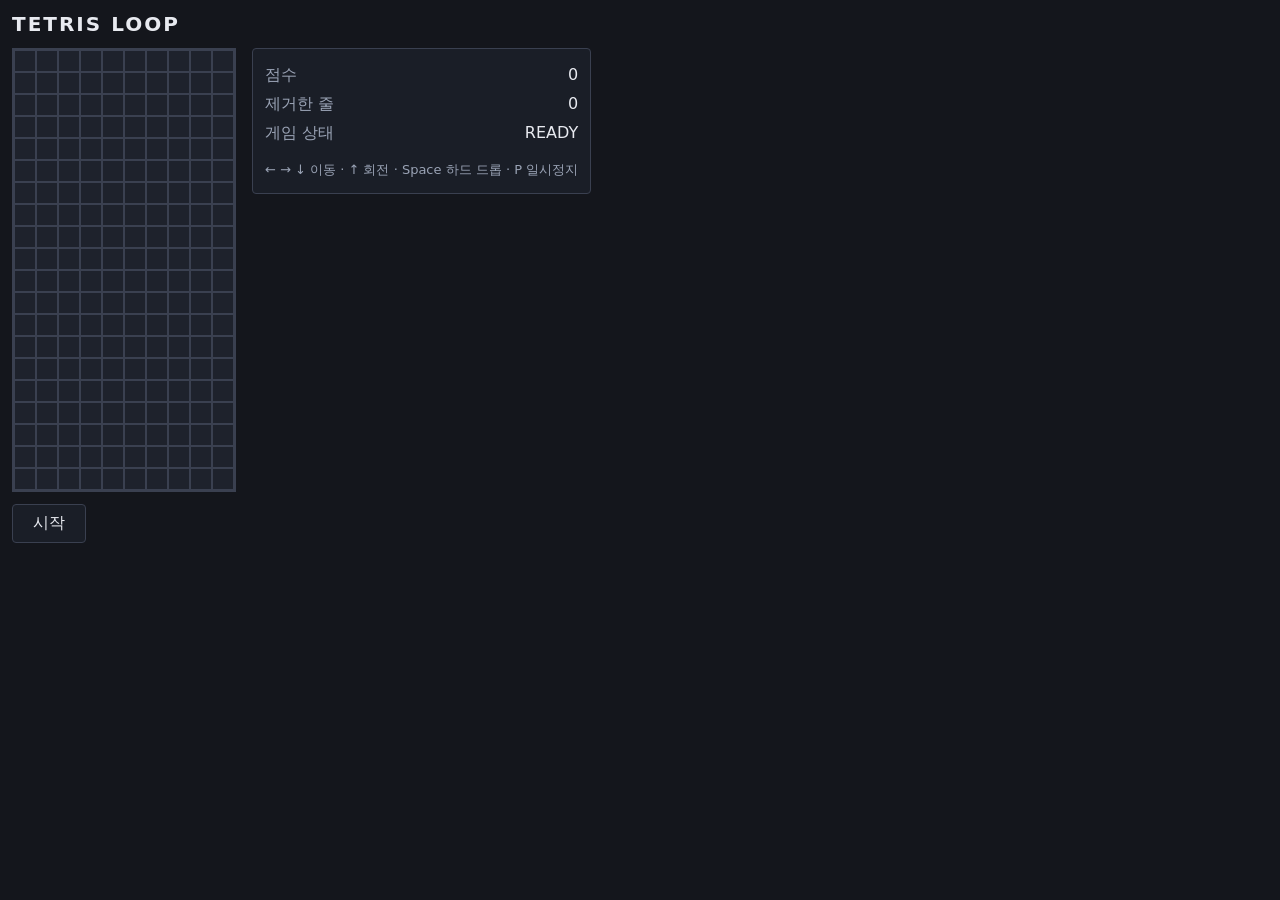
==== index.html @ 9eab6e20 "feat(SPEC_00): 프로젝트 골격과 정적 게임 화면 산출물 여섯 개(index.html · style.css · game.js · main.js · test.html · t" ====
<!DOCTYPE html>
<html lang="ko">
<head>
<meta charset="utf-8">
<meta name="viewport" content="width=device-width, initial-scale=1">
<title>TETRIS LOOP</title>
<link rel="icon" href="data:,">
<link rel="stylesheet" href="style.css">
<script src="game.js" defer></script>
<script src="main.js" defer></script>
</head>
<body>
<h1>TETRIS LOOP</h1>
<main>
  <section class="board-area">
    <div id="board" data-role="board"></div>
    <button id="start-button" data-role="start">시작</button>
  </section>
  <aside class="panel">
    <div class="stat"><span class="label">점수</span><span data-role="score">0</span></div>
    <div class="stat"><span class="label">제거한 줄</span><span data-role="lines">0</span></div>
    <div class="stat"><span class="label">게임 상태</span><span data-role="status">READY</span></div>
    <p data-role="controls">← → ↓ 이동 · ↑ 회전 · Space 하드 드롭 · P 일시정지</p>
  </aside>
</main>
</body>
</html>
---- style.css ----
/* style.css — 배경색과 글자색을 명시적으로 지정한다 (SPEC_00 §3.1). */

:root {
  --bg: #14161c;
  --fg: #e8eaf0;
  --line: #3a4050;
  --cell-bg: #1e222c;
  --panel-bg: #1a1e27;
  --cell-size: 22px;
}

* {
  box-sizing: border-box;
}

html,
body {
  margin: 0;
  padding: 0;
  background: var(--bg);
  color: var(--fg);
}

body {
  font-family: system-ui, sans-serif;
  padding: 12px;
  overflow-x: hidden;
}

h1 {
  margin: 0 0 12px;
  font-size: 20px;
  letter-spacing: 2px;
}

main {
  display: flex;
  flex-direction: column;
  gap: 16px;
  align-items: flex-start;
}

/* 뷰포트 폭 768px 이상: 보드 왼쪽, 상태 패널 오른쪽 */
@media (min-width: 768px) {
  main {
    flex-direction: row;
  }
}

.board-area {
  display: flex;
  flex-direction: column;
  gap: 12px;
  align-items: flex-start;
  max-width: 100%;
}

/* 보드는 DOM 요소로 그린다. canvas 를 쓰지 않는다. */
#board {
  display: flex;
  flex-direction: column;
  border: 2px solid var(--line);
  background: var(--bg);
  max-width: 100%;
}

.row {
  display: flex;
}

/* 셀은 테두리로 서로 구분되어 보인다. */
.cell {
  width: var(--cell-size);
  height: var(--cell-size);
  border: 1px solid var(--line);
  background: var(--cell-bg);
}

#start-button {
  font: inherit;
  padding: 8px 20px;
  color: var(--fg);
  background: var(--panel-bg);
  border: 1px solid var(--line);
  border-radius: 4px;
  cursor: pointer;
}

.panel {
  min-width: 0;
  max-width: 100%;
  padding: 12px;
  background: var(--panel-bg);
  border: 1px solid var(--line);
  border-radius: 4px;
}

.stat {
  display: flex;
  gap: 12px;
  justify-content: space-between;
  padding: 4px 0;
}

.label {
  color: #9aa3b5;
}

[data-role="controls"] {
  margin: 12px 0 0;
  font-size: 13px;
  line-height: 1.6;
  color: #9aa3b5;
  overflow-wrap: break-word;
}

/* 가장 좁은 폭에서도 가로 스크롤이 생기지 않도록 셀을 줄인다. */
@media (max-width: 359px) {
  :root {
    --cell-size: 18px;
  }
}
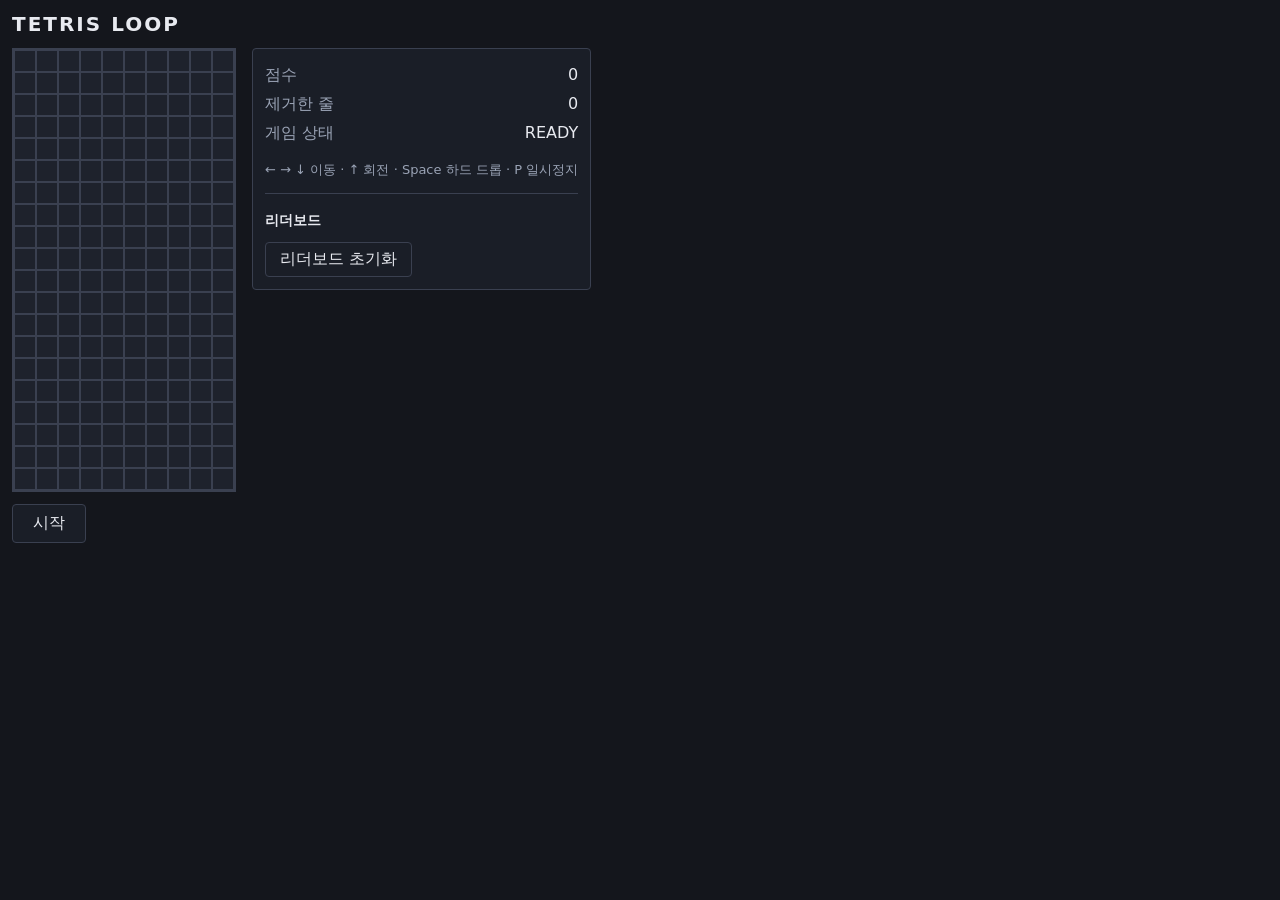
==== commit 0873de10: "feat(SPEC_03): 점수 규칙과 로컬 리더보드 완료 조건 31개를 전부 통과했다. 줄을 지우면 점수가 오르고(1·2·3·4줄 = 100·300·500·800, 가산 경로는 " ====
--- a/index.html
+++ b/index.html
@@ -21,6 +21,20 @@
     <div class="stat"><span class="label">제거한 줄</span><span data-role="lines">0</span></div>
     <div class="stat"><span class="label">게임 상태</span><span data-role="status">READY</span></div>
     <p data-role="controls">← → ↓ 이동 · ↑ 회전 · Space 하드 드롭 · P 일시정지</p>
+
+    <section class="gameover" data-role="gameover" hidden>
+      <p>최종 점수 <span data-role="final-score">0</span></p>
+      <p>제거한 줄 <span data-role="final-lines">0</span></p>
+      <input data-role="name-input" type="text" maxlength="20" placeholder="이름">
+      <button data-role="save">기록 저장</button>
+      <p data-role="name-error"></p>
+    </section>
+
+    <section class="leaderboard" data-role="leaderboard">
+      <h2>리더보드</h2>
+      <ol data-role="record-list"></ol>
+      <button data-role="clear-leaderboard">리더보드 초기화</button>
+    </section>
   </aside>
 </main>
 </body>
--- a/style.css
+++ b/style.css
@@ -76,6 +76,16 @@
   background: var(--cell-bg);
 }
 
+/* 블록 색. game.js 는 색을 모른다 — 색은 표현이므로 CSS 에만 있다 (SPEC_01 §3.1).
+   .cell 과 명시도가 같으므로 반드시 .cell 보다 뒤에 와야 한다. */
+[data-piece="I"] { background: #22d3ee; }
+[data-piece="O"] { background: #facc15; }
+[data-piece="T"] { background: #a855f7; }
+[data-piece="S"] { background: #22c55e; }
+[data-piece="Z"] { background: #ef4444; }
+[data-piece="J"] { background: #3b82f6; }
+[data-piece="L"] { background: #f97316; }
+
 #start-button {
   font: inherit;
   padding: 8px 20px;
@@ -114,6 +124,71 @@
   overflow-wrap: break-word;
 }
 
+/* 게임오버 결과 영역과 리더보드 (SPEC_03 §3) */
+.gameover,
+.leaderboard {
+  margin-top: 12px;
+  padding-top: 12px;
+  border-top: 1px solid var(--line);
+}
+
+.gameover p,
+.leaderboard h2 {
+  margin: 6px 0;
+  font-size: 14px;
+}
+
+[data-role="name-input"] {
+  font: inherit;
+  width: 100%;
+  padding: 6px 8px;
+  color: var(--fg);
+  background: var(--bg);
+  border: 1px solid var(--line);
+  border-radius: 4px;
+}
+
+[data-role="save"],
+[data-role="clear-leaderboard"] {
+  font: inherit;
+  margin-top: 6px;
+  padding: 6px 14px;
+  color: var(--fg);
+  background: var(--panel-bg);
+  border: 1px solid var(--line);
+  border-radius: 4px;
+  cursor: pointer;
+}
+
+[data-role="save"][disabled] {
+  cursor: default;
+  opacity: 0.5;
+}
+
+[data-role="name-error"] {
+  min-height: 1.2em;
+  font-size: 13px;
+  color: #f97316;
+}
+
+[data-role="record-list"] {
+  margin: 6px 0;
+  padding-left: 0;
+  list-style: none;
+  font-size: 13px;
+}
+
+[data-role="record"] {
+  display: flex;
+  gap: 10px;
+  padding: 2px 0;
+}
+
+[data-role="record-name"] {
+  flex: 1;
+  overflow-wrap: anywhere;
+}
+
 /* 가장 좁은 폭에서도 가로 스크롤이 생기지 않도록 셀을 줄인다. */
 @media (max-width: 359px) {
   :root {
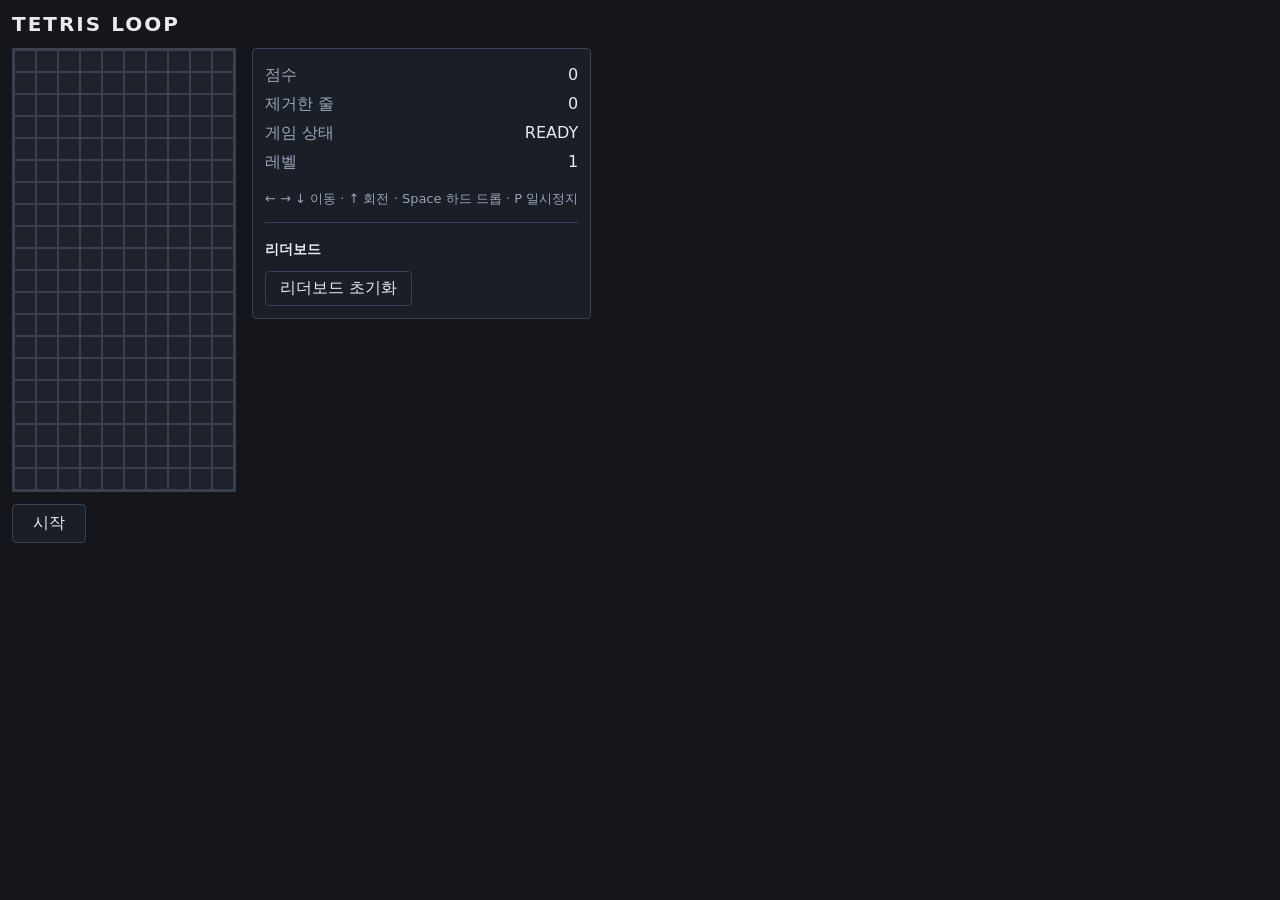
==== commit f8355800: "feat(SPEC_04): 레벨과 속도 누적 제거 줄 수에서 레벨을 파생한다 — levelForLines = floor(lines/10)+1. 레벨은 상태에 저장하지 않고 매번 계" ====
--- a/index.html
+++ b/index.html
@@ -20,6 +20,7 @@
     <div class="stat"><span class="label">점수</span><span data-role="score">0</span></div>
     <div class="stat"><span class="label">제거한 줄</span><span data-role="lines">0</span></div>
     <div class="stat"><span class="label">게임 상태</span><span data-role="status">READY</span></div>
+    <div class="stat"><span class="label">레벨</span><span data-role="level">1</span></div>
     <p data-role="controls">← → ↓ 이동 · ↑ 회전 · Space 하드 드롭 · P 일시정지</p>
 
     <section class="gameover" data-role="gameover" hidden>
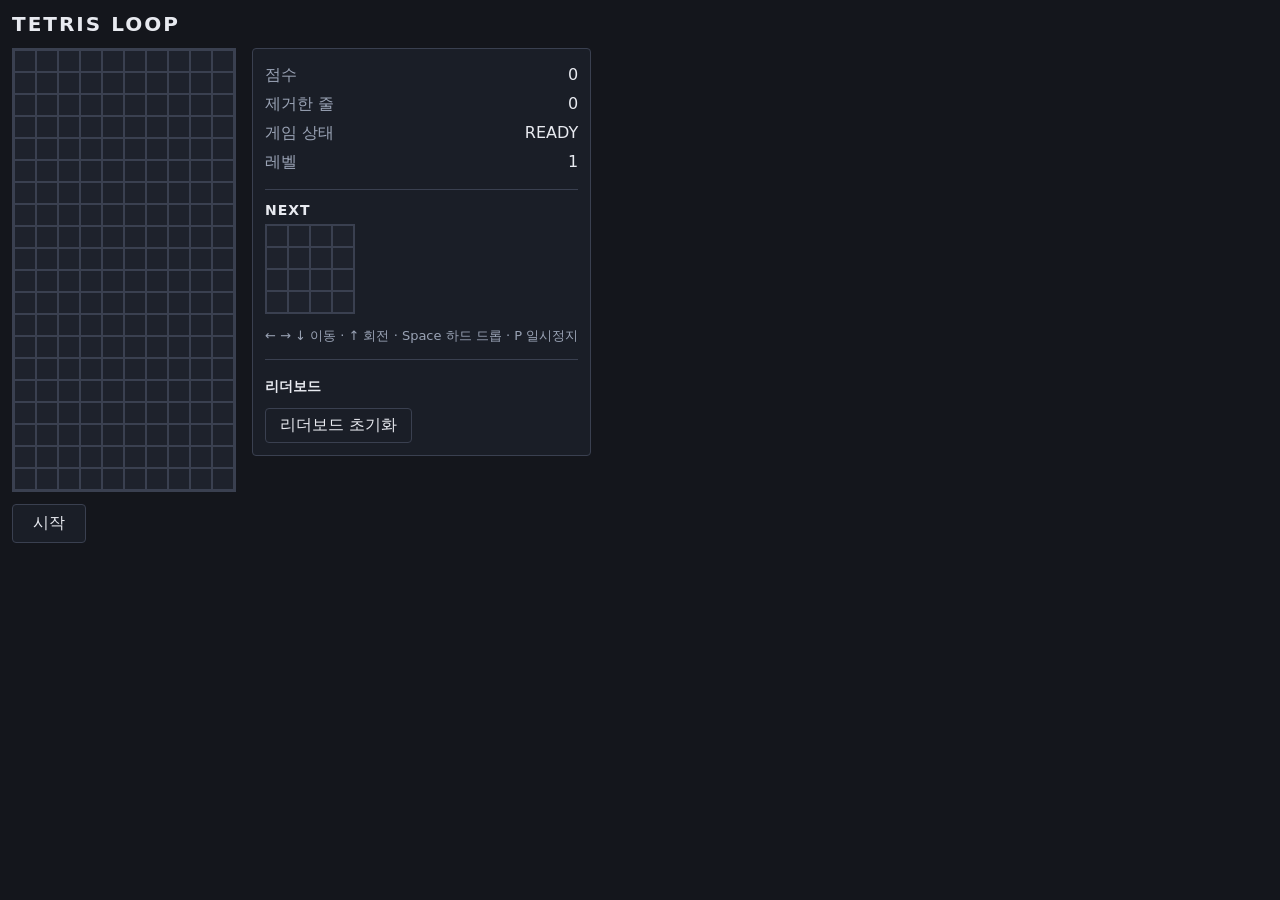
==== commit 6df4a595: "feat(SPEC_05): 다음 블록 현재 블록과 별개로 다음 차례 블록 하나를 state.next 에 종류 한 글자로 확정하고, NEXT 패널의 4x4 next-cell 격자에 " ====
--- a/index.html
+++ b/index.html
@@ -21,6 +21,28 @@
     <div class="stat"><span class="label">제거한 줄</span><span data-role="lines">0</span></div>
     <div class="stat"><span class="label">게임 상태</span><span data-role="status">READY</span></div>
     <div class="stat"><span class="label">레벨</span><span data-role="level">1</span></div>
+
+    <section class="next" data-role="next">
+      <h2>NEXT</h2>
+      <div class="next-grid" data-role="next-grid">
+      <div class="cell" data-role="next-cell"></div>
+      <div class="cell" data-role="next-cell"></div>
+      <div class="cell" data-role="next-cell"></div>
+      <div class="cell" data-role="next-cell"></div>
+      <div class="cell" data-role="next-cell"></div>
+      <div class="cell" data-role="next-cell"></div>
+      <div class="cell" data-role="next-cell"></div>
+      <div class="cell" data-role="next-cell"></div>
+      <div class="cell" data-role="next-cell"></div>
+      <div class="cell" data-role="next-cell"></div>
+      <div class="cell" data-role="next-cell"></div>
+      <div class="cell" data-role="next-cell"></div>
+      <div class="cell" data-role="next-cell"></div>
+      <div class="cell" data-role="next-cell"></div>
+      <div class="cell" data-role="next-cell"></div>
+      <div class="cell" data-role="next-cell"></div>
+      </div>
+    </section>
     <p data-role="controls">← → ↓ 이동 · ↑ 회전 · Space 하드 드롭 · P 일시정지</p>
 
     <section class="gameover" data-role="gameover" hidden>
--- a/style.css
+++ b/style.css
@@ -124,6 +124,26 @@
   overflow-wrap: break-word;
 }
 
+/* NEXT 미리보기 — 보드와 같은 셀 크기·색 규칙을 쓴다 (SPEC_05 §3.1) */
+.next {
+  margin-top: 12px;
+  padding-top: 12px;
+  border-top: 1px solid var(--line);
+}
+
+.next h2 {
+  margin: 0 0 6px;
+  font-size: 14px;
+  letter-spacing: 1px;
+}
+
+.next-grid {
+  display: grid;
+  grid-template-columns: repeat(4, var(--cell-size));
+  border: 1px solid var(--line);
+  width: max-content;
+}
+
 /* 게임오버 결과 영역과 리더보드 (SPEC_03 §3) */
 .gameover,
 .leaderboard {
